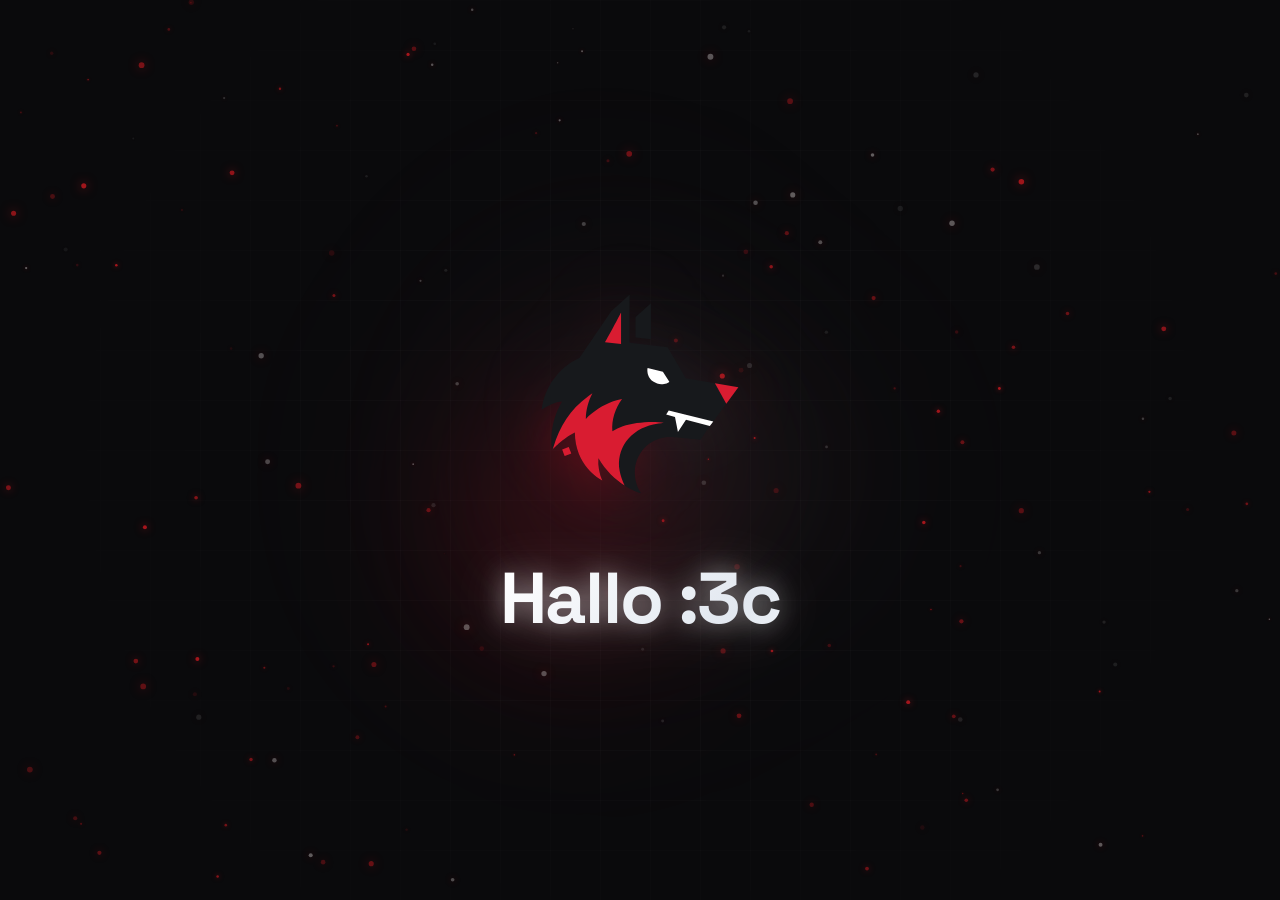
==== index.html @ 1573f8e4 "pages owo" ====
<!DOCTYPE html>
<html lang="en" class="h-full">
<head>
    <meta charset="UTF-8">
    <meta name="viewport" content="width=device-width, initial-scale=1.0">
    <title>Volkbyte</title>
    <!-- Favicon -->
    <link rel="icon" type="image/png" href="icons/favicon.png">

    <!-- Stylesheet -->
    <link rel="stylesheet" href="css/style.css">

    <!-- Google Fonts -->
    <link rel="preconnect" href="https://fonts.googleapis.com">
    <link rel="preconnect" href="https://fonts.gstatic.com" crossorigin>
    <link href="https://fonts.googleapis.com/css2?family=Outfit:wght@300;400;600;700;800&family=Space+Grotesk:wght@500;700&display=swap" rel="stylesheet">
</head>
<body>

    <!-- Background Canvas for Particles -->
    <canvas id="particleCanvas"></canvas>

    <!-- Background Grid Lines -->
    <div class="bg-layer bg-grid"></div>

    <!-- Background Crimson Radial Glow -->
    <div class="bg-layer glow-vignette"></div>

    <!-- Central Glowing Core Backlight -->
    <div class="bg-layer core-backlight"></div>

    <!-- Main Interactive Container -->
    <main class="content">

        <!-- Logo Wrapper with Interactive Hover Effects -->
        <div class="logo-wrapper">
            <!-- Main Volkbyte Wolf SVG Icon -->
            <div class="logo-icon">
                <img src="icons/icon.svg" alt="Volkbyte Logo" class="full-size">
            </div>
        </div>

        <!-- Only Requested Text: "Hallo :3c" -->
        <h1 class="headline">
            Hallo :3c
        </h1>

    </main>

    <!-- Scripts -->
    <!-- Scripts -->
    <script src="js/particles.js"></script>
</body>
</html>
---- css/style.css ----
:root {
    --bg-color: #0a0a0c;
    --accent-red: #e61c24;
}

/* Icon path used by every glow layer. Change the icon and every glow updates,
   because each layer renders the actual image file, blurred — no fixed colors. */
:root {
    --icon-image: url("../icons/icon.svg");
}

*,
*::before,
*::after {
    box-sizing: border-box;
    margin: 0;
    padding: 0;
}

html,
body {
    height: 100%;
}

body {
    font-family: 'Outfit', sans-serif;
    background-color: var(--bg-color);
    color: #ffffff;
    overflow: hidden;
    user-select: none;

    display: flex;
    align-items: center;
    justify-content: center;
    position: relative;
}

/* Selection colors */
::selection {
    background-color: var(--accent-red);
    color: #ffffff;
}

.full-size {
    width: 100%;
    height: 100%;
}

/* ---------------------------------- */
/* Background layers                  */
/* ---------------------------------- */

.bg-layer {
    position: absolute;
    inset: 0;
}

/* Ambient Glowing Background Grid */
.bg-grid {
    z-index: 0;
    opacity: 0.6;
    background-size: 50px 50px;
    background-image:
        linear-gradient(to right, rgba(255, 255, 255, 0.03) 1px, transparent 1px),
        linear-gradient(to bottom, rgba(255, 255, 255, 0.03) 1px, transparent 1px);
    mask-image: radial-gradient(circle at center, rgba(0, 0, 0, 1) 30%, rgba(0, 0, 0, 0) 80%);
    -webkit-mask-image: radial-gradient(circle at center, rgba(0, 0, 0, 1) 30%, rgba(0, 0, 0, 0) 80%);
}

/* Radial ambient tint — the icon itself, heavily blurred and masked to a
   soft circular vignette, so its colors bleed into the background. */
.glow-vignette {
    z-index: 0;
    pointer-events: none;
    background-image: var(--icon-image);
    background-repeat: no-repeat;
    background-position: center;
    background-size: 40rem;
    filter: blur(110px);
    opacity: 0.45;
    mask-image: radial-gradient(circle at center, rgba(0, 0, 0, 1) 0%, rgba(0, 0, 0, 0) 65%);
    -webkit-mask-image: radial-gradient(circle at center, rgba(0, 0, 0, 1) 0%, rgba(0, 0, 0, 0) 65%);
}

/* Central Glowing Core Backlight — blurred copy of the icon */
.core-backlight {
    z-index: 0;
    top: 50%;
    left: 50%;
    inset: auto;
    width: 18rem;
    height: 18rem;
    background-image: var(--icon-image);
    background-repeat: no-repeat;
    background-position: center;
    background-size: contain;
    filter: blur(90px) saturate(1.8);
    pointer-events: none;
    opacity: 0.3;
    animation: pulseGlow 4s ease-in-out infinite;
}

@media (min-width: 640px) {
    .core-backlight {
        width: 24rem;
        height: 24rem;
    }
}

/* Pulse animation for core backlight */
@keyframes pulseGlow {
    0%, 100% {
        opacity: 0.4;
        transform: translate(-50%, -50%) scale(0.95);
    }
    50% {
        opacity: 0.8;
        transform: translate(-50%, -50%) scale(1.1);
    }
}

/* ---------------------------------- */
/* Main content                       */
/* ---------------------------------- */

.content {
    position: relative;
    z-index: 20;
    display: flex;
    flex-direction: column;
    align-items: center;
    justify-content: center;
    padding: 0 1.5rem;
    text-align: center;

    /* Floating Logo & Content Animation */
    animation: subtleFloat 6s ease-in-out infinite;
}

@keyframes subtleFloat {
    0%, 100% {
        transform: translateY(0) rotate(0deg);
    }
    50% {
        transform: translateY(-12px) rotate(0.5deg);
    }
}

/* ---------------------------------- */
/* Logo                               */
/* ---------------------------------- */

.logo-wrapper {
    position: relative;
    /* cursor: pointer; */
    margin-bottom: 2rem;
    transition: transform 0.5s ease-out;
}

@media (min-width: 640px) {
    .logo-wrapper {
        margin-bottom: 2.5rem;
    }
}

.logo-wrapper:hover {
    transform: scale(1.05);
}

/* Main Volkbyte Wolf SVG Icon */
.logo-icon {
    position: relative;
    z-index: 10;
    width: 11rem;
    height: 11rem;
    display: flex;
    align-items: center;
    justify-content: center;
}

@media (min-width: 640px) {
    .logo-icon {
        width: 14rem;
        height: 14rem;
    }
}

@media (min-width: 768px) {
    .logo-icon {
        width: 16rem;
        height: 16rem;
    }
}

/* Dynamic halo behind the icon: a blurred copy of the icon image itself,
   so changing the icon file automatically changes the glow's color/shape. */
.logo-icon::after {
    content: "";
    position: absolute;
    inset: -1rem;
    z-index: -1;
    background-image: var(--icon-image);
    background-repeat: no-repeat;
    background-position: center;
    background-size: contain;
    filter: blur(28px) saturate(1.6);
    opacity: 0.25;
    transition: opacity 0.5s ease;
}

.logo-wrapper:hover .logo-icon::after {
    opacity: 0.55;
}

/* ---------------------------------- */
/* Headline                           */
/* ---------------------------------- */

.headline {
    font-family: 'Space Grotesk', sans-serif;
    font-weight: 800;
    letter-spacing: -0.025em;
    line-height: 1;
    font-size: 2.25rem;
    user-select: none;
}

@media (min-width: 640px) {
    .headline {
        font-size: 3.75rem;
    }
}

@media (min-width: 768px) {
    .headline {
        font-size: 4.5rem;
    }
}

/* Gradient Text Animation — white shimmer for readability */
.headline {
    background: linear-gradient(135deg, #ffffff 0%, #e2e8f0 45%, #f8fafc 70%, #ffffff 100%);
    background-size: 200% auto;
    color: transparent;
    -webkit-background-clip: text;
    background-clip: text;
    animation: textShimmer 5s ease infinite;
}

@keyframes textShimmer {
    0% { background-position: 0% 50%; }
    50% { background-position: 100% 50%; }
    100% { background-position: 0% 50%; }
}

/* Glowing Text Effect — soft white for readability.
   Uses drop-shadow instead of text-shadow because text-shadow
   bleeds through background-clip:text, making glyphs look hazy. */
.headline {
    filter: drop-shadow(0 0 12px rgba(255, 255, 255, 0.45)) drop-shadow(0 0 28px rgba(255, 255, 255, 0.2));
}

/* ---------------------------------- */
/* Canvas Overlay for Dynamic Particles */
/* ---------------------------------- */

#particleCanvas {
    position: absolute;
    top: 0;
    left: 0;
    width: 100%;
    height: 100%;
    pointer-events: none;
    z-index: 10;
}
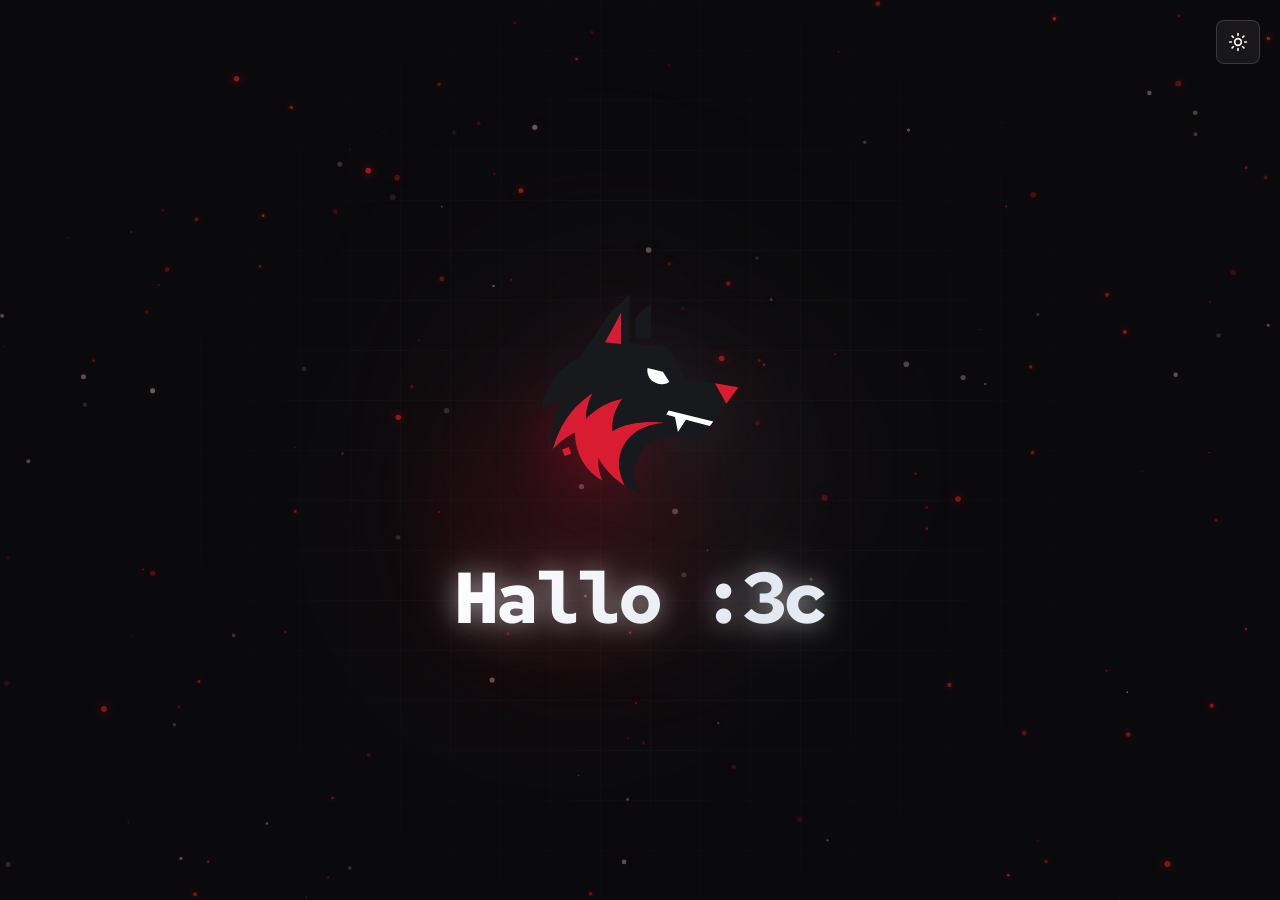
==== commit fd72a869: "dasf" ====
--- a/index.html
+++ b/index.html
@@ -4,6 +4,7 @@
     <meta charset="UTF-8">
     <meta name="viewport" content="width=device-width, initial-scale=1.0">
     <title>Volkbyte</title>
+
     <!-- Favicon -->
     <link rel="icon" type="image/png" href="icons/favicon.png">
 
@@ -13,7 +14,7 @@
     <!-- Google Fonts -->
     <link rel="preconnect" href="https://fonts.googleapis.com">
     <link rel="preconnect" href="https://fonts.gstatic.com" crossorigin>
-    <link href="https://fonts.googleapis.com/css2?family=Outfit:wght@300;400;600;700;800&family=Space+Grotesk:wght@500;700&display=swap" rel="stylesheet">
+    <link href="https://fonts.googleapis.com/css2?family=Red+Hat+Mono:wght@400;500;600;700&display=swap" rel="stylesheet">
 </head>
 <body>
 
@@ -47,8 +48,19 @@
 
     </main>
 
+    <!-- Theme Toggle (top right) -->
+    <button id="themeToggle" class="theme-toggle" aria-label="Toggle light theme" title="Toggle theme">
+        <svg class="icon-sun" viewBox="0 0 24 24" fill="none" stroke="currentColor" stroke-width="2" stroke-linecap="round" stroke-linejoin="round" width="20" height="20">
+            <circle cx="12" cy="12" r="4"/>
+            <path d="M12 2v2M12 20v2M4.93 4.93l1.41 1.41M17.66 17.66l1.41 1.41M2 12h2M20 12h2M4.93 19.07l1.41-1.41M17.66 6.34l1.41-1.41"/>
+        </svg>
+        <svg class="icon-moon" viewBox="0 0 24 24" fill="none" stroke="currentColor" stroke-width="2" stroke-linecap="round" stroke-linejoin="round" width="20" height="20">
+            <path d="M21 12.79A9 9 0 1 1 11.21 3 7 7 0 0 0 21 12.79z"/>
+        </svg>
+    </button>
+
     <!-- Scripts -->
-    <!-- Scripts -->
+    <script src="js/theme.js"></script>
     <script src="js/particles.js"></script>
 </body>
 </html>
--- a/css/style.css
+++ b/css/style.css
@@ -1,6 +1,31 @@
 :root {
     --bg-color: #0a0a0c;
     --accent-red: #e61c24;
+
+    /* Theme-aware colors (dark by default) */
+    --text-color: #ffffff;
+    --text-soft: #e2e8f0;
+    --grid-line: rgba(255, 255, 255, 0.03);
+    --headline-glow: rgba(255, 255, 255, 0.45);
+    --headline-glow-soft: rgba(255, 255, 255, 0.2);
+    --selection-text: #ffffff;
+    --toggle-bg: rgba(255, 255, 255, 0.06);
+    --toggle-fg: #ffffff;
+    --toggle-border: rgba(255, 255, 255, 0.15);
+}
+
+/* Light Theme */
+:root.light-theme {
+    --bg-color: #f4f2f0;
+    --text-color: #1a1a1e;
+    --text-soft: #3d3d45;
+    --grid-line: rgba(0, 0, 0, 0.05);
+    --headline-glow: rgba(30, 30, 35, 0.18);
+    --headline-glow-soft: rgba(30, 30, 35, 0.08);
+    --selection-text: #ffffff;
+    --toggle-bg: rgba(0, 0, 0, 0.05);
+    --toggle-fg: #1a1a1e;
+    --toggle-border: rgba(0, 0, 0, 0.15);
 }
 
 /* Icon path used by every glow layer. Change the icon and every glow updates,
@@ -23,11 +48,12 @@
 }
 
 body {
-    font-family: 'Outfit', sans-serif;
+    font-family: 'Red Hat Mono', monospace;
     background-color: var(--bg-color);
-    color: #ffffff;
+    color: var(--text-color);
     overflow: hidden;
     user-select: none;
+    transition: background-color 0.4s ease, color 0.4s ease;
 
     display: flex;
     align-items: center;
@@ -38,7 +64,7 @@
 /* Selection colors */
 ::selection {
     background-color: var(--accent-red);
-    color: #ffffff;
+    color: var(--selection-text);
 }
 
 .full-size {
@@ -61,8 +87,8 @@
     opacity: 0.6;
     background-size: 50px 50px;
     background-image:
-        linear-gradient(to right, rgba(255, 255, 255, 0.03) 1px, transparent 1px),
-        linear-gradient(to bottom, rgba(255, 255, 255, 0.03) 1px, transparent 1px);
+        linear-gradient(to right, var(--grid-line) 1px, transparent 1px),
+        linear-gradient(to bottom, var(--grid-line) 1px, transparent 1px);
     mask-image: radial-gradient(circle at center, rgba(0, 0, 0, 1) 30%, rgba(0, 0, 0, 0) 80%);
     -webkit-mask-image: radial-gradient(circle at center, rgba(0, 0, 0, 1) 30%, rgba(0, 0, 0, 0) 80%);
 }
@@ -217,8 +243,8 @@
 /* ---------------------------------- */
 
 .headline {
-    font-family: 'Space Grotesk', sans-serif;
-    font-weight: 800;
+    font-family: 'Red Hat Mono', monospace;
+    font-weight: 700;
     letter-spacing: -0.025em;
     line-height: 1;
     font-size: 2.25rem;
@@ -237,9 +263,9 @@
     }
 }
 
-/* Gradient Text Animation — white shimmer for readability */
+/* Gradient Text Animation — shimmer for readability */
 .headline {
-    background: linear-gradient(135deg, #ffffff 0%, #e2e8f0 45%, #f8fafc 70%, #ffffff 100%);
+    background: linear-gradient(135deg, var(--text-color) 0%, var(--text-soft) 45%, var(--text-color) 70%, var(--text-color) 100%);
     background-size: 200% auto;
     color: transparent;
     -webkit-background-clip: text;
@@ -257,7 +283,7 @@
    Uses drop-shadow instead of text-shadow because text-shadow
    bleeds through background-clip:text, making glyphs look hazy. */
 .headline {
-    filter: drop-shadow(0 0 12px rgba(255, 255, 255, 0.45)) drop-shadow(0 0 28px rgba(255, 255, 255, 0.2));
+    filter: drop-shadow(0 0 12px var(--headline-glow)) drop-shadow(0 0 28px var(--headline-glow-soft));
 }
 
 /* ---------------------------------- */
@@ -273,3 +299,58 @@
     pointer-events: none;
     z-index: 10;
 }
+
+/* ---------------------------------- */
+/* Theme Toggle Button (top right)    */
+/* ---------------------------------- */
+
+.theme-toggle {
+    position: fixed;
+    top: 1.25rem;
+    right: 1.25rem;
+    z-index: 100;
+    width: 2.75rem;
+    height: 2.75rem;
+    display: flex;
+    align-items: center;
+    justify-content: center;
+    border-radius: 8px;
+    border: 1px solid var(--toggle-border);
+    background-color: var(--toggle-bg);
+    color: var(--toggle-fg);
+    cursor: pointer;
+    transition: background-color 0.3s ease, transform 0.2s ease, border-color 0.3s ease;
+    -webkit-backdrop-filter: blur(8px);
+    backdrop-filter: blur(8px);
+}
+
+.theme-toggle:hover {
+    transform: scale(1.1);
+    border-color: var(--accent-red);
+}
+
+.theme-toggle:active {
+    transform: scale(0.95);
+}
+
+/* Show sun icon in dark mode (click = go light), moon in light mode (click = go dark) */
+.theme-toggle .icon-sun,
+.theme-toggle .icon-moon {
+    position: absolute;
+    transition: opacity 0.3s ease, transform 0.4s ease;
+}
+
+.theme-toggle .icon-moon {
+    opacity: 0;
+    transform: rotate(-90deg) scale(0.5);
+}
+
+.light-theme .theme-toggle .icon-moon {
+    opacity: 1;
+    transform: rotate(0deg) scale(1);
+}
+
+.light-theme .theme-toggle .icon-sun {
+    opacity: 0;
+    transform: rotate(90deg) scale(0.5);
+}
